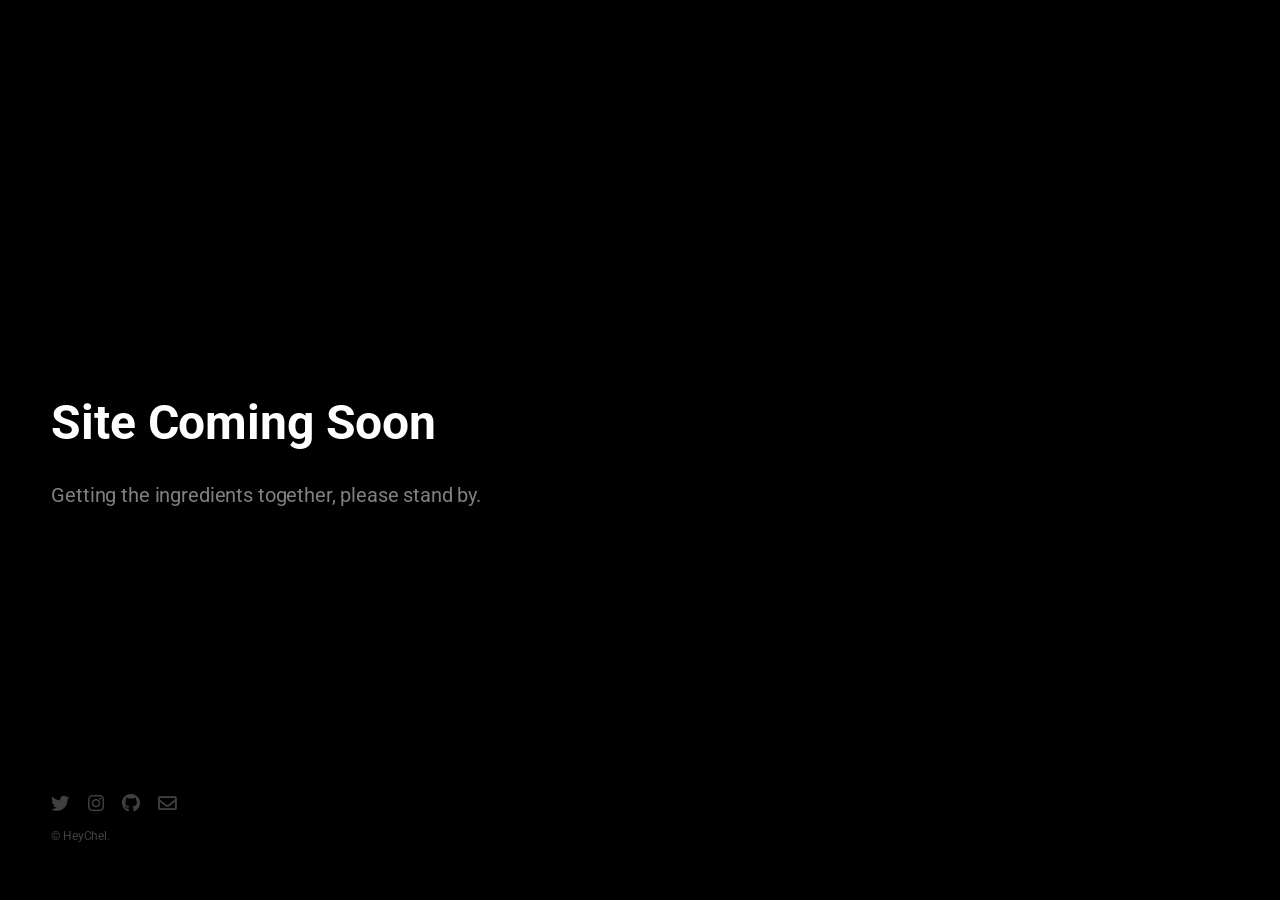
==== index.html @ c9e25ddd "Modify header and footer in index.html Updated the header and footer content, removed the signup for" ====
<!DOCTYPE HTML>
<!--
	Eventually by HTML5 UP
	html5up.net | @ajlkn
	Free for personal and commercial use under the CCA 3.0 license (html5up.net/license)
-->
<html>
	<head>
		<title>Eventually by HTML5 UP</title>
		<meta charset="utf-8" />
		<meta name="viewport" content="width=device-width, initial-scale=1, user-scalable=no" />
		<link rel="stylesheet" href="assets/css/main.css" />
	</head>
	<body class="is-preload" alignment="center">

		<!-- Header -->
			<header id="header">
				<h1>Site Coming Soon</h1>
				<p>Getting the ingredients together, please stand by.</p>
			</header>

		<!-- Signup Form -->
<!--			<form id="signup-form" method="post" action="#">
				<input type="email" name="email" id="email" placeholder="Email Address" />
				<input type="submit" value="Sign Up" />
			</form>
-->
		<!-- Footer -->
			<footer id="footer">
				<ul class="icons">
					<li><a href="#" class="icon brands fa-twitter"><span class="label">Twitter</span></a></li>
					<li><a href="#" class="icon brands fa-instagram"><span class="label">Instagram</span></a></li>
					<li><a href="https://github.com/HeyChel" class="icon brands fa-github"><span class="label">GitHub</span></a></li>
					<li><a href="#" class="icon fa-envelope"><span class="label">Email</span></a></li>
				</ul>
				<ul class="copyright">
					<li>&copy; HeyChel.</li>
				</ul>
			</footer>

		<!-- Scripts -->
			<script src="assets/js/main.js"></script>

	</body>

</html>
---- assets/css/main.css ----
@import url(fontawesome-all.min.css);
@import url("https://fonts.googleapis.com/css?family=Roboto:400,700");
/*
	Eventually by HTML5 UP
	html5up.net | @ajlkn
	Free for personal and commercial use under the CCA 3.0 license (html5up.net/license)
*/
html, body, div, span, applet, object,
iframe, h1, h2, h3, h4, h5, h6, p, blockquote,
pre, a, abbr, acronym, address, big, cite,
code, del, dfn, em, img, ins, kbd, q, s, samp,
small, strike, strong, sub, sup, tt, var, b,
u, i, center, dl, dt, dd, ol, ul, li, fieldset,
form, label, legend, table, caption, tbody,
tfoot, thead, tr, th, td, article, aside,
canvas, details, embed, figure, figcaption,
footer, header, hgroup, menu, nav, output, ruby,
section, summary, time, mark, audio, video {
  margin: 0;
  padding: 0;
  border: 0;
  font-size: 100%;
  font: inherit;
  vertical-align: baseline; }

article, aside, details, figcaption, figure,
footer, header, hgroup, menu, nav, section {
  display: block; }

body {
  line-height: 1; }

ol, ul {
  list-style: none; }

blockquote, q {
  quotes: none; }
  blockquote:before, blockquote:after, q:before, q:after {
    content: '';
    content: none; }

table {
  border-collapse: collapse;
  border-spacing: 0; }

body {
  -webkit-text-size-adjust: none; }

mark {
  background-color: transparent;
  color: inherit; }

input::-moz-focus-inner {
  border: 0;
  padding: 0; }

input, select, textarea {
  -moz-appearance: none;
  -webkit-appearance: none;
  -ms-appearance: none;
  appearance: none; }

/* Basic */
@-ms-viewport {
  width: device-width; }

body {
  -ms-overflow-style: scrollbar; }

@media screen and (max-width: 480px) {
  html, body {
    min-width: 320px; } }

html {
  box-sizing: border-box; }

*, *:before, *:after {
  box-sizing: inherit; }

html, body {
  height: 100%;
  overflow-x: hidden;
  width: 100%; }
  @media screen and (max-height: 640px) {
    html, body {
      height: auto;
      min-height: 100%; } }

body {
  display: -moz-flex;
  display: -webkit-flex;
  display: -ms-flex;
  display: flex;
  -moz-flex-direction: column;
  -webkit-flex-direction: column;
  -ms-flex-direction: column;
  flex-direction: column;
  -moz-justify-content: center;
  -webkit-justify-content: center;
  -ms-justify-content: center;
  justify-content: center;
  background-color: #000;
  padding: 6em 4em 4em 4em; }
  body.is-preload *, body.is-preload *:before, body.is-preload *:after {
    -moz-animation: none !important;
    -webkit-animation: none !important;
    -ms-animation: none !important;
    animation: none !important;
    -moz-transition: none !important;
    -webkit-transition: none !important;
    -ms-transition: none !important;
    transition: none !important; }
  body > * {
    position: relative;
    z-index: 2; }
  @media screen and (max-width: 1680px) {
    body {
      padding: 6em 3.5em 3.5em 3.5em; } }
  @media screen and (max-width: 736px) {
    body {
      padding: 5em 2em 2em 2em; } }
  @media screen and (max-width: 360px) {
    body {
      padding: 5em 1.25em 1.25em 1.25em; } }

/* BG */
#bg {
  -moz-transition: opacity 2s ease-in-out;
  -webkit-transition: opacity 2s ease-in-out;
  -ms-transition: opacity 2s ease-in-out;
  transition: opacity 2s ease-in-out;
  height: 100%;
  left: 0;
  opacity: 0.375;
  position: fixed;
  top: 0;
  width: 100%;
  z-index: 1; }
  #bg div {
    -moz-transition: opacity 3s ease;
    -webkit-transition: opacity 3s ease;
    -ms-transition: opacity 3s ease;
    transition: opacity 3s ease;
    background-size: cover;
    height: 100%;
    left: 0;
    opacity: 0;
    position: absolute;
    top: 0;
    visibility: hidden;
    width: 150%; }
    #bg div.visible {
      -moz-animation: bg 45s linear infinite;
      -webkit-animation: bg 45s linear infinite;
      -ms-animation: bg 45s linear infinite;
      animation: bg 45s linear infinite;
      opacity: 1;
      visibility: visible;
      z-index: 1; }
      #bg div.visible.top {
        z-index: 2; }
      @media screen and (max-width: 1280px) {
        #bg div.visible {
          -moz-animation: bg 29.25s linear infinite;
          -webkit-animation: bg 29.25s linear infinite;
          -ms-animation: bg 29.25s linear infinite;
          animation: bg 29.25s linear infinite; } }
      @media screen and (max-width: 736px) {
        #bg div.visible {
          -moz-animation: bg 18s linear infinite;
          -webkit-animation: bg 18s linear infinite;
          -ms-animation: bg 18s linear infinite;
          animation: bg 18s linear infinite; } }
    #bg div:only-child {
      -moz-animation-direction: alternate !important;
      -webkit-animation-direction: alternate !important;
      -ms-animation-direction: alternate !important;
      animation-direction: alternate !important; }
  body.is-preload #bg {
    opacity: 0; }

@-moz-keyframes bg {
  0% {
    -moz-transform: translateX(0);
    -webkit-transform: translateX(0);
    -ms-transform: translateX(0);
    transform: translateX(0); }
  100% {
    -moz-transform: translateX(-25%);
    -webkit-transform: translateX(-25%);
    -ms-transform: translateX(-25%);
    transform: translateX(-25%); } }

@-webkit-keyframes bg {
  0% {
    -moz-transform: translateX(0);
    -webkit-transform: translateX(0);
    -ms-transform: translateX(0);
    transform: translateX(0); }
  100% {
    -moz-transform: translateX(-25%);
    -webkit-transform: translateX(-25%);
    -ms-transform: translateX(-25%);
    transform: translateX(-25%); } }

@-ms-keyframes bg {
  0% {
    -moz-transform: translateX(0);
    -webkit-transform: translateX(0);
    -ms-transform: translateX(0);
    transform: translateX(0); }
  100% {
    -moz-transform: translateX(-25%);
    -webkit-transform: translateX(-25%);
    -ms-transform: translateX(-25%);
    transform: translateX(-25%); } }

@keyframes bg {
  0% {
    -moz-transform: translateX(0);
    -webkit-transform: translateX(0);
    -ms-transform: translateX(0);
    transform: translateX(0); }
  100% {
    -moz-transform: translateX(-25%);
    -webkit-transform: translateX(-25%);
    -ms-transform: translateX(-25%);
    transform: translateX(-25%); } }

/* Type */
body, input, select, textarea {
  color: rgba(255, 255, 255, 0.75);
  font-family: "Roboto", sans-serif;
  font-size: 16pt;
  font-weight: 400;
  letter-spacing: -0.01em;
  line-height: 1.65em; }
  @media screen and (max-width: 1680px) {
    body, input, select, textarea {
      font-size: 12pt; } }
  @media screen and (max-width: 1280px) {
    body, input, select, textarea {
      font-size: 11pt; } }
  @media screen and (max-width: 980px) {
    body, input, select, textarea {
      font-size: 12pt; } }
  @media screen and (max-width: 736px) {
    body, input, select, textarea {
      font-size: 12pt; } }
  @media screen and (max-width: 480px) {
    body, input, select, textarea {
      font-size: 12pt; } }

a {
  -moz-transition: border-bottom-color 0.2s ease, color 0.2s ease;
  -webkit-transition: border-bottom-color 0.2s ease, color 0.2s ease;
  -ms-transition: border-bottom-color 0.2s ease, color 0.2s ease;
  transition: border-bottom-color 0.2s ease, color 0.2s ease;
  border-bottom: dotted 1px rgba(255, 255, 255, 0.25);
  color: #1cb495;
  text-decoration: none; }
  a:hover {
    border-bottom-color: transparent;
    color: #1cb495 !important;
    text-decoration: none; }

strong, b {
  color: #fff;
  font-weight: 700; }

em, i {
  font-style: italic; }

p {
  margin: 0 0 2em 0; }

h1, h2, h3, h4, h5, h6 {
  color: #fff;
  font-weight: 700;
  line-height: 1em;
  margin: 0 0 1em 0; }
  h1 a, h2 a, h3 a, h4 a, h5 a, h6 a {
    color: inherit;
    text-decoration: none; }

h1 {
  font-size: 2.5em;
  line-height: 1.25em; }

h2 {
  font-size: 1.75em;
  line-height: 1.5em; }

h3 {
  font-size: 1.35em;
  line-height: 1.5em; }

h4 {
  font-size: 1.1em;
  line-height: 1.5em; }

h5 {
  font-size: 0.9em;
  line-height: 1.5em; }

h6 {
  font-size: 0.7em;
  line-height: 1.5em; }

sub {
  font-size: 0.8em;
  position: relative;
  top: 0.5em; }

sup {
  font-size: 0.8em;
  position: relative;
  top: -0.5em; }

blockquote {
  border-left: solid 8px rgba(255, 255, 255, 0.35);
  font-style: italic;
  margin: 0 0 2em 0;
  padding: 0.5em 0 0.5em 2em; }

code {
  background: rgba(255, 255, 255, 0.125);
  border-radius: 6px;
  border: solid 2px rgba(255, 255, 255, 0.35);
  font-family: "Courier New", monospace;
  font-size: 0.9em;
  margin: 0 0.25em;
  padding: 0.25em 0.65em; }

pre {
  -webkit-overflow-scrolling: touch;
  font-family: "Courier New", monospace;
  font-size: 0.9em;
  margin: 0 0 2em 0; }
  pre code {
    display: block;
    line-height: 1.75em;
    padding: 1em 1.5em;
    overflow-x: auto; }

hr {
  border: 0;
  border-bottom: solid 2px rgba(255, 255, 255, 0.35);
  margin: 2em 0; }
  hr.major {
    margin: 3em 0; }

/* Section/Article */
section.special, article.special {
  text-align: center; }

header p {
  color: rgba(255, 255, 255, 0.5);
  position: relative;
  margin: 0 0 1.5em 0; }

header h2 + p {
  font-size: 1.25em;
  margin-top: -1em;
  line-height: 1.5em; }

header h3 + p {
  font-size: 1.1em;
  margin-top: -0.8em;
  line-height: 1.5em; }

header h4 + p,
header h5 + p,
header h6 + p {
  font-size: 0.9em;
  margin-top: -0.6em;
  line-height: 1.5em; }

@media screen and (max-width: 980px) {
  header br {
    display: none; } }

@media screen and (max-width: 736px) {
  header br {
    display: inline; } }

@media screen and (max-width: 480px) {
  header br {
    display: none; } }

/* Icon */
.icon {
  text-decoration: none;
  border-bottom: none;
  position: relative; }
  .icon:before {
    -moz-osx-font-smoothing: grayscale;
    -webkit-font-smoothing: antialiased;
    display: inline-block;
    font-style: normal;
    font-variant: normal;
    text-rendering: auto;
    line-height: 1;
    text-transform: none !important;
    font-family: 'Font Awesome 5 Free';
    font-weight: 400; }
  .icon > .label {
    display: none; }
  .icon:before {
    line-height: inherit; }
  .icon.solid:before {
    font-weight: 900; }
  .icon.brands:before {
    font-family: 'Font Awesome 5 Brands'; }

/* List */
ol {
  list-style: decimal;
  margin: 0 0 2em 0;
  padding-left: 1.25em; }
  ol li {
    padding-left: 0.25em; }

ul {
  list-style: disc;
  margin: 0 0 2em 0;
  padding-left: 1em; }
  ul li {
    padding-left: 0.5em; }

/* Icons */
ul.icons {
  cursor: default;
  list-style: none;
  padding-left: 0; }
  ul.icons li {
    display: inline-block;
    padding: 0 1em 0 0; }
    ul.icons li:last-child {
      padding-right: 0; }
    ul.icons li .icon:before {
      font-size: 1.25em; }
    ul.icons li a {
      color: inherit; }

/* Form */
form {
  margin: 0 0 2em 0; }
  form .message {
    text-decoration: none;
    -moz-transition: opacity 0.2s ease-in-out, -moz-transform 0.2s ease-in-out;
    -webkit-transition: opacity 0.2s ease-in-out, -webkit-transform 0.2s ease-in-out;
    -ms-transition: opacity 0.2s ease-in-out, -ms-transform 0.2s ease-in-out;
    transition: opacity 0.2s ease-in-out, transform 0.2s ease-in-out;
    -moz-transform: scale(1.05);
    -webkit-transform: scale(1.05);
    -ms-transform: scale(1.05);
    transform: scale(1.05);
    height: 2.75em;
    line-height: 2.75em;
    opacity: 0; }
    form .message:before {
      -moz-osx-font-smoothing: grayscale;
      -webkit-font-smoothing: antialiased;
      display: inline-block;
      font-style: normal;
      font-variant: normal;
      text-rendering: auto;
      line-height: 1;
      text-transform: none !important;
      font-family: 'Font Awesome 5 Free';
      font-weight: 900; }
    form .message:before {
      margin-right: 0.5em; }
    form .message.visible {
      -moz-transform: scale(1);
      -webkit-transform: scale(1);
      -ms-transform: scale(1);
      transform: scale(1);
      opacity: 1; }
    form .message.success {
      color: #1cb495; }
      form .message.success:before {
        content: '\f00c'; }
    form .message.failure {
      color: #ff2361; }
      form .message.failure:before {
        content: '\f119'; }

label {
  color: #fff;
  display: block;
  font-size: 0.9em;
  font-weight: 700;
  margin: 0 0 1em 0; }

@-moz-keyframes focus {
  0% {
    -moz-transform: scale(1);
    -webkit-transform: scale(1);
    -ms-transform: scale(1);
    transform: scale(1); }
  50% {
    -moz-transform: scale(1.025);
    -webkit-transform: scale(1.025);
    -ms-transform: scale(1.025);
    transform: scale(1.025); }
  100% {
    -moz-transform: scale(1);
    -webkit-transform: scale(1);
    -ms-transform: scale(1);
    transform: scale(1); } }

@-webkit-keyframes focus {
  0% {
    -moz-transform: scale(1);
    -webkit-transform: scale(1);
    -ms-transform: scale(1);
    transform: scale(1); }
  50% {
    -moz-transform: scale(1.025);
    -webkit-transform: scale(1.025);
    -ms-transform: scale(1.025);
    transform: scale(1.025); }
  100% {
    -moz-transform: scale(1);
    -webkit-transform: scale(1);
    -ms-transform: scale(1);
    transform: scale(1); } }

@-ms-keyframes focus {
  0% {
    -moz-transform: scale(1);
    -webkit-transform: scale(1);
    -ms-transform: scale(1);
    transform: scale(1); }
  50% {
    -moz-transform: scale(1.025);
    -webkit-transform: scale(1.025);
    -ms-transform: scale(1.025);
    transform: scale(1.025); }
  100% {
    -moz-transform: scale(1);
    -webkit-transform: scale(1);
    -ms-transform: scale(1);
    transform: scale(1); } }

@keyframes focus {
  0% {
    -moz-transform: scale(1);
    -webkit-transform: scale(1);
    -ms-transform: scale(1);
    transform: scale(1); }
  50% {
    -moz-transform: scale(1.025);
    -webkit-transform: scale(1.025);
    -ms-transform: scale(1.025);
    transform: scale(1.025); }
  100% {
    -moz-transform: scale(1);
    -webkit-transform: scale(1);
    -ms-transform: scale(1);
    transform: scale(1); } }

input[type="text"],
input[type="password"],
input[type="email"],
select,
textarea {
  -moz-appearance: none;
  -webkit-appearance: none;
  -ms-appearance: none;
  appearance: none;
  -moz-transform: scale(1);
  -webkit-transform: scale(1);
  -ms-transform: scale(1);
  transform: scale(1);
  -moz-transition: border-color 0.2s ease, background-color 0.2s ease;
  -webkit-transition: border-color 0.2s ease, background-color 0.2s ease;
  -ms-transition: border-color 0.2s ease, background-color 0.2s ease;
  transition: border-color 0.2s ease, background-color 0.2s ease;
  background-color: transparent;
  border-radius: 6px;
  border: none;
  border: solid 2px rgba(255, 255, 255, 0.35);
  color: inherit;
  display: block;
  outline: 0;
  padding: 0 1em;
  text-decoration: none;
  width: 100%; }
  input[type="text"]:invalid,
  input[type="password"]:invalid,
  input[type="email"]:invalid,
  select:invalid,
  textarea:invalid {
    box-shadow: none; }
  input[type="text"]:focus,
  input[type="password"]:focus,
  input[type="email"]:focus,
  select:focus,
  textarea:focus {
    -moz-animation: focus 0.1s;
    -webkit-animation: focus 0.1s;
    -ms-animation: focus 0.1s;
    animation: focus 0.1s;
    background-color: rgba(255, 255, 255, 0.125);
    border-color: #1cb495; }

select {
  background-image: url("data:image/svg+xml;charset=utf8,%3Csvg xmlns='http://www.w3.org/2000/svg' width='40' height='40' preserveAspectRatio='none' viewBox='0 0 40 40'%3E%3Cpath d='M9.4,12.3l10.4,10.4l10.4-10.4c0.2-0.2,0.5-0.4,0.9-0.4c0.3,0,0.6,0.1,0.9,0.4l3.3,3.3c0.2,0.2,0.4,0.5,0.4,0.9 c0,0.4-0.1,0.6-0.4,0.9L20.7,31.9c-0.2,0.2-0.5,0.4-0.9,0.4c-0.3,0-0.6-0.1-0.9-0.4L4.3,17.3c-0.2-0.2-0.4-0.5-0.4-0.9 c0-0.4,0.1-0.6,0.4-0.9l3.3-3.3c0.2-0.2,0.5-0.4,0.9-0.4S9.1,12.1,9.4,12.3z' fill='rgba(255, 255, 255, 0.35)' /%3E%3C/svg%3E");
  background-size: 1.25rem;
  background-repeat: no-repeat;
  background-position: calc(100% - 1rem) center;
  height: 2.75em;
  padding-right: 2.75em;
  text-overflow: ellipsis; }
  select option {
    color: #fff;
    background: #000; }
  select:focus::-ms-value {
    background-color: transparent; }
  select::-ms-expand {
    display: none; }

input[type="text"],
input[type="password"],
input[type="email"],
select {
  height: 2.75em; }

textarea {
  padding: 0.75em 1em; }

input[type="checkbox"],
input[type="radio"] {
  -moz-appearance: none;
  -webkit-appearance: none;
  -ms-appearance: none;
  appearance: none;
  display: block;
  float: left;
  margin-right: -2em;
  opacity: 0;
  width: 1em;
  z-index: -1; }
  input[type="checkbox"] + label,
  input[type="radio"] + label {
    text-decoration: none;
    color: rgba(255, 255, 255, 0.75);
    cursor: pointer;
    display: inline-block;
    font-size: 1em;
    font-weight: 400;
    padding-left: 2.4em;
    padding-right: 0.75em;
    position: relative; }
    input[type="checkbox"] + label:before,
    input[type="radio"] + label:before {
      -moz-osx-font-smoothing: grayscale;
      -webkit-font-smoothing: antialiased;
      display: inline-block;
      font-style: normal;
      font-variant: normal;
      text-rendering: auto;
      line-height: 1;
      text-transform: none !important;
      font-family: 'Font Awesome 5 Free';
      font-weight: 900; }
    input[type="checkbox"] + label:before,
    input[type="radio"] + label:before {
      background: rgba(255, 255, 255, 0.125);
      border-radius: 6px;
      border: solid 2px rgba(255, 255, 255, 0.35);
      content: '';
      display: inline-block;
      font-size: 0.8em;
      height: 1.65em;
      left: 0;
      line-height: 1.65em;
      position: absolute;
      text-align: center;
      top: 0;
      width: 1.65em; }
  input[type="checkbox"]:checked + label:before,
  input[type="radio"]:checked + label:before {
    background: #1cb495;
    border-color: #1cb495;
    color: #ffffff;
    content: '\f00c'; }
  input[type="checkbox"]:focus + label:before,
  input[type="radio"]:focus + label:before {
    border-color: #1cb495;
    box-shadow: 0 0 0 2px #1cb495; }

input[type="checkbox"] + label:before {
  border-radius: 6px; }

input[type="radio"] + label:before {
  border-radius: 100%; }

::-webkit-input-placeholder {
  color: rgba(255, 255, 255, 0.5) !important;
  opacity: 1.0; }

:-moz-placeholder {
  color: rgba(255, 255, 255, 0.5) !important;
  opacity: 1.0; }

::-moz-placeholder {
  color: rgba(255, 255, 255, 0.5) !important;
  opacity: 1.0; }

:-ms-input-placeholder {
  color: rgba(255, 255, 255, 0.5) !important;
  opacity: 1.0; }

.formerize-placeholder {
  color: rgba(255, 255, 255, 0.5) !important;
  opacity: 1.0; }

/* Button */
input[type="submit"],
input[type="reset"],
input[type="button"],
button,
.button {
  -moz-appearance: none;
  -webkit-appearance: none;
  -ms-appearance: none;
  appearance: none;
  -moz-transition: background-color 0.2s ease-in-out, color 0.2s ease-in-out, opacity 0.2s ease-in-out;
  -webkit-transition: background-color 0.2s ease-in-out, color 0.2s ease-in-out, opacity 0.2s ease-in-out;
  -ms-transition: background-color 0.2s ease-in-out, color 0.2s ease-in-out, opacity 0.2s ease-in-out;
  transition: background-color 0.2s ease-in-out, color 0.2s ease-in-out, opacity 0.2s ease-in-out;
  background-color: #1cb495;
  border-radius: 6px;
  border: 0;
  color: #ffffff !important;
  cursor: pointer;
  display: inline-block;
  font-weight: 700;
  height: 2.75em;
  line-height: 2.75em;
  padding: 0 1.125em;
  text-align: center;
  text-decoration: none;
  white-space: nowrap; }
  input[type="submit"]:hover,
  input[type="reset"]:hover,
  input[type="button"]:hover,
  button:hover,
  .button:hover {
    background-color: #1fcaa7; }
  input[type="submit"]:active,
  input[type="reset"]:active,
  input[type="button"]:active,
  button:active,
  .button:active {
    background-color: #199e83; }
  input[type="submit"].disabled, input[type="submit"]:disabled,
  input[type="reset"].disabled,
  input[type="reset"]:disabled,
  input[type="button"].disabled,
  input[type="button"]:disabled,
  button.disabled,
  button:disabled,
  .button.disabled,
  .button:disabled {
    opacity: 0.5; }
  @media screen and (max-width: 480px) {
    input[type="submit"],
    input[type="reset"],
    input[type="button"],
    button,
    .button {
      padding: 0; } }

/* Header */
#header h1 {
  font-size: 3.25em;
  margin: 0 0 0.55em 0; }

#header p {
  font-size: 1.35em;
  line-height: 1.65em; }

#header a {
  color: inherit; }

@media screen and (max-width: 736px) {
  #header h1 {
    font-size: 2em; }
  #header p {
    font-size: 1em; } }

@media screen and (max-width: 480px) {
  #header {
    margin: 0 0 1em 0; } }

/* Signup Form */
#signup-form {
  display: -moz-flex;
  display: -webkit-flex;
  display: -ms-flex;
  display: flex;
  position: relative; }
  #signup-form input[type="text"],
  #signup-form input[type="password"],
  #signup-form input[type="email"] {
    width: 18em; }
  #signup-form > * {
    margin: 0 0 0 1em; }
  #signup-form > :first-child {
    margin: 0 0 0 0; }
  @media screen and (max-width: 480px) {
    #signup-form {
      -moz-flex-direction: column;
      -webkit-flex-direction: column;
      -ms-flex-direction: column;
      flex-direction: column; }
      #signup-form input[type="type"],
      #signup-form input[type="password"],
      #signup-form input[type="email"] {
        width: 100%; }
      #signup-form > * {
        margin: 1.25em 0 0 0; }
      #signup-form .message {
        bottom: -1.5em;
        font-size: 0.9em;
        height: 1em;
        left: 0;
        line-height: inherit;
        margin-top: 0;
        position: absolute; } }

/* Footer */
#footer {
  -moz-transition: opacity 0.5s ease-in-out;
  -webkit-transition: opacity 0.5s ease-in-out;
  -ms-transition: opacity 0.5s ease-in-out;
  transition: opacity 0.5s ease-in-out;
  bottom: 4em;
  color: rgba(255, 255, 255, 0.5);
  left: 4em;
  opacity: 0.5;
  position: absolute; }
  #footer .icons {
    margin: 0 0 0.5em 0; }
  #footer .copyright {
    font-size: 0.8em;
    list-style: none;
    padding: 0; }
    #footer .copyright li {
      border-left: solid 1px rgba(255, 255, 255, 0.25);
      display: inline-block;
      line-height: 1em;
      margin: 0 0 0 0.75em;
      padding: 0 0 0 0.75em; }
      #footer .copyright li:first-child {
        border-left: 0;
        margin-left: 0;
        padding-left: 0; }
    #footer .copyright a {
      color: inherit; }
  #footer:hover {
    opacity: 1; }
  #footer > :last-child {
    margin-bottom: 0; }
  @media screen and (max-width: 1680px) {
    #footer {
      bottom: 3.5em;
      left: 3.5em; } }
  @media screen and (max-width: 736px) {
    #footer {
      bottom: 2em;
      left: 2em; } }
  @media screen and (max-width: 360px) {
    #footer {
      bottom: 1.25em;
      left: 1.25em; } }
  @media screen and (max-height: 640px) {
    #footer {
      bottom: auto;
      left: auto;
      margin: 1em 0 0 0;
      position: relative; } }
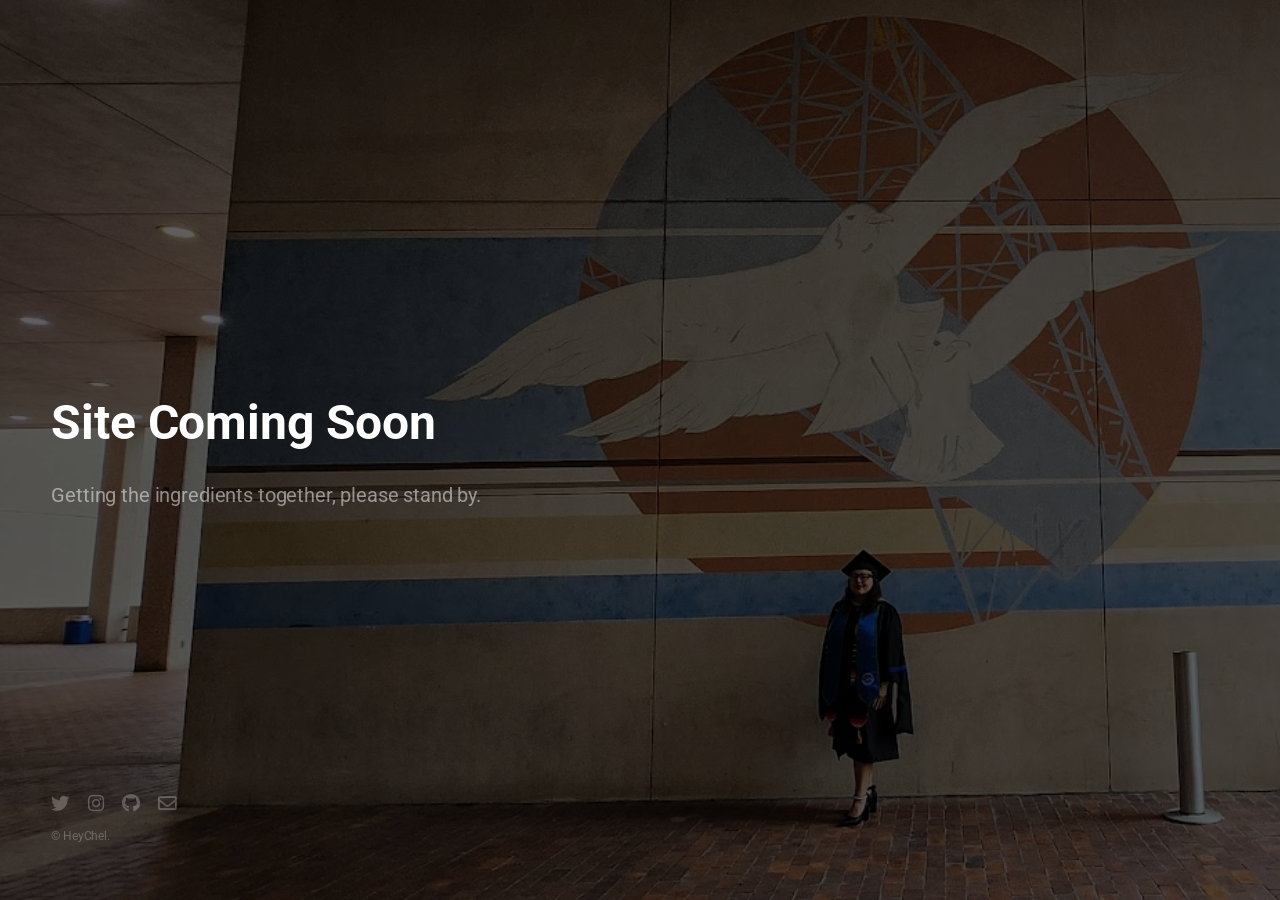
==== commit e067027b: "Update title and comments in index.html" ====
--- a/index.html
+++ b/index.html
@@ -6,7 +6,7 @@
 -->
 <html>
 	<head>
-		<title>Eventually by HTML5 UP</title>
+		<title>HeyChel's Site</title>
 		<meta charset="utf-8" />
 		<meta name="viewport" content="width=device-width, initial-scale=1, user-scalable=no" />
 		<link rel="stylesheet" href="assets/css/main.css" />
@@ -44,3 +44,4 @@
 	</body>
 
 </html>
+
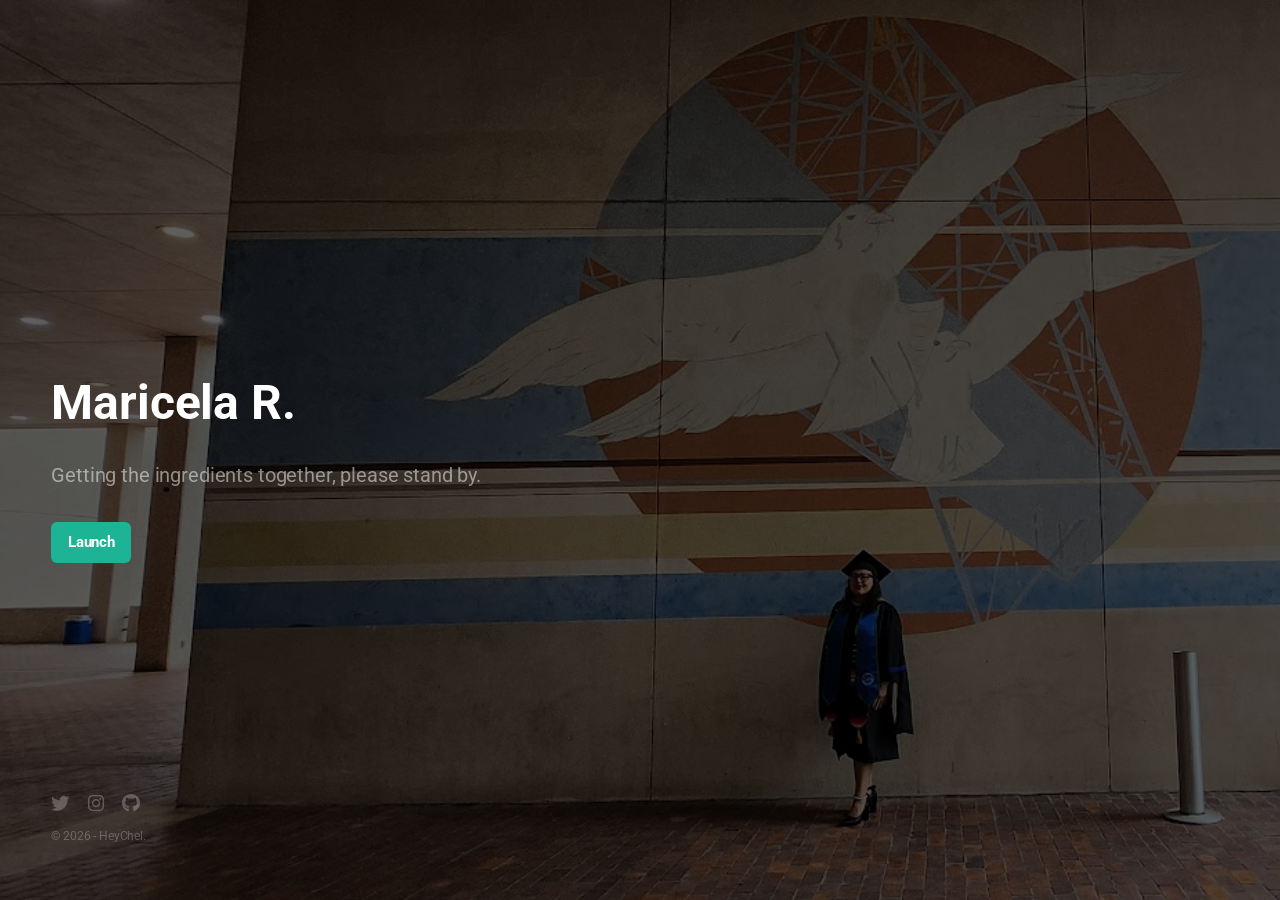
==== commit 9c7943fb: "Update index.html" ====
--- a/index.html
+++ b/index.html
@@ -15,8 +15,9 @@
 
 		<!-- Header -->
 			<header id="header">
-				<h1>Site Coming Soon</h1>
+				<h1>Maricela R.</h1>
 				<p>Getting the ingredients together, please stand by.</p>
+				<input type="button" value="Launch" />
 			</header>
 
 		<!-- Signup Form -->
@@ -31,10 +32,10 @@
 					<li><a href="#" class="icon brands fa-twitter"><span class="label">Twitter</span></a></li>
 					<li><a href="#" class="icon brands fa-instagram"><span class="label">Instagram</span></a></li>
 					<li><a href="https://github.com/HeyChel" class="icon brands fa-github"><span class="label">GitHub</span></a></li>
-					<li><a href="#" class="icon fa-envelope"><span class="label">Email</span></a></li>
+					<li><a href="#" class="icon fa-dog"><span class="label">Email</span></a></li>
 				</ul>
 				<ul class="copyright">
-					<li>&copy; HeyChel.</li>
+					<li>&copy; 2026 - HeyChel.</li>
 				</ul>
 			</footer>
 
@@ -45,3 +46,4 @@
 
 </html>
 
+
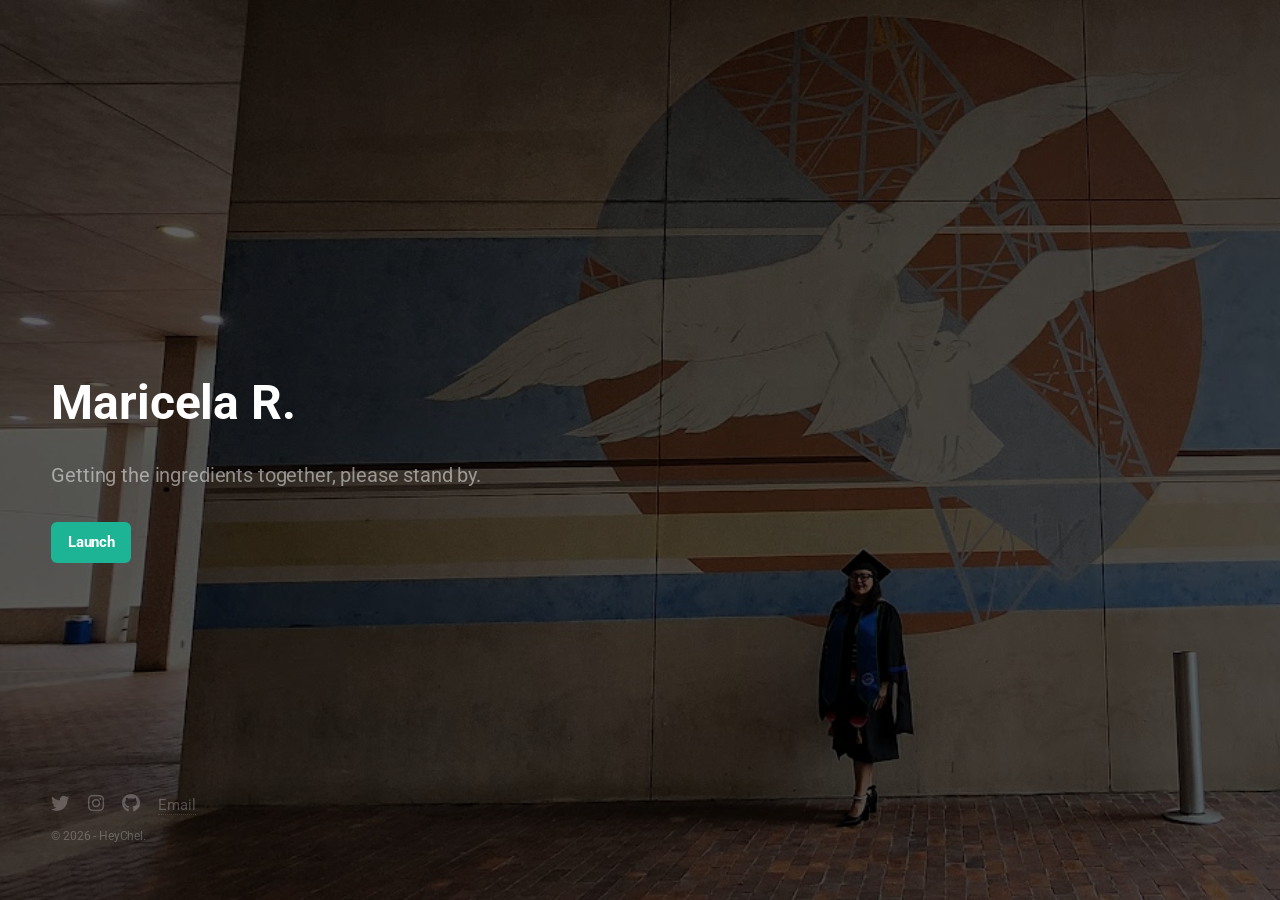
==== commit 47b0d75b: "Restore index.html with original content" ====
--- a/index.html
+++ b/index.html
@@ -32,7 +32,7 @@
 					<li><a href="#" class="icon brands fa-twitter"><span class="label">Twitter</span></a></li>
 					<li><a href="#" class="icon brands fa-instagram"><span class="label">Instagram</span></a></li>
 					<li><a href="https://github.com/HeyChel" class="icon brands fa-github"><span class="label">GitHub</span></a></li>
-					<li><a href="#" class="icon fa-dog"><span class="label">Email</span></a></li>
+					<li><a href="#" class="glyphicon glyphicon-heart-empty"><span class="label">Email</span></a></li>
 				</ul>
 				<ul class="copyright">
 					<li>&copy; 2026 - HeyChel.</li>
@@ -47,3 +47,4 @@
 </html>
 
 
+
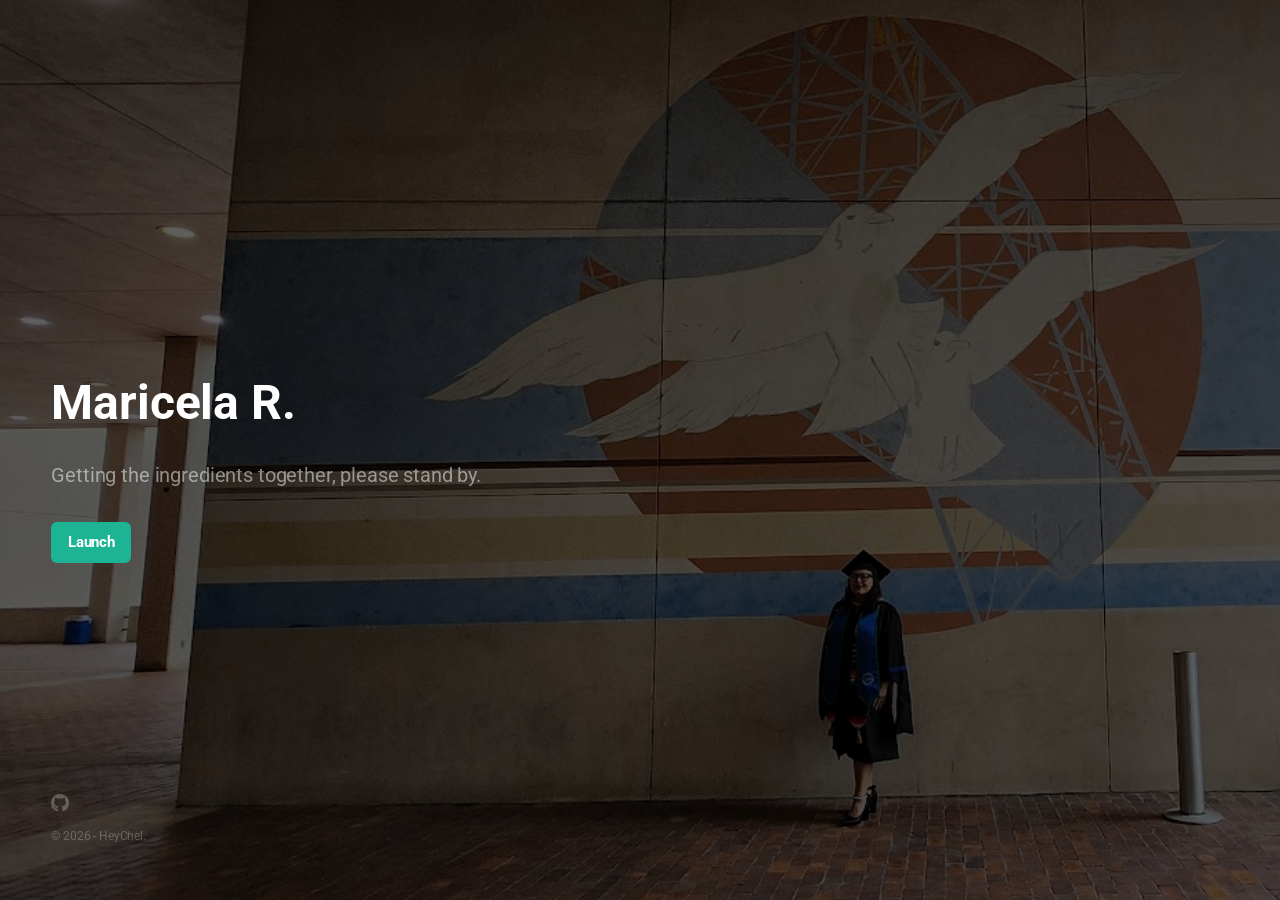
==== commit 53245c59: "Refactor index.html structure and remove comments" ====
--- a/index.html
+++ b/index.html
@@ -17,7 +17,7 @@
 			<header id="header">
 				<h1>Maricela R.</h1>
 				<p>Getting the ingredients together, please stand by.</p>
-				<input type="button" value="Launch" />
+				<a href="/"><input type="button" value="Launch" /></a>
 			</header>
 
 		<!-- Signup Form -->
@@ -29,10 +29,7 @@
 		<!-- Footer -->
 			<footer id="footer">
 				<ul class="icons">
-					<li><a href="#" class="icon brands fa-twitter"><span class="label">Twitter</span></a></li>
-					<li><a href="#" class="icon brands fa-instagram"><span class="label">Instagram</span></a></li>
 					<li><a href="https://github.com/HeyChel" class="icon brands fa-github"><span class="label">GitHub</span></a></li>
-					<li><a href="#" class="glyphicon glyphicon-heart-empty"><span class="label">Email</span></a></li>
 				</ul>
 				<ul class="copyright">
 					<li>&copy; 2026 - HeyChel.</li>
@@ -48,3 +45,5 @@
 
 
 
+
+
